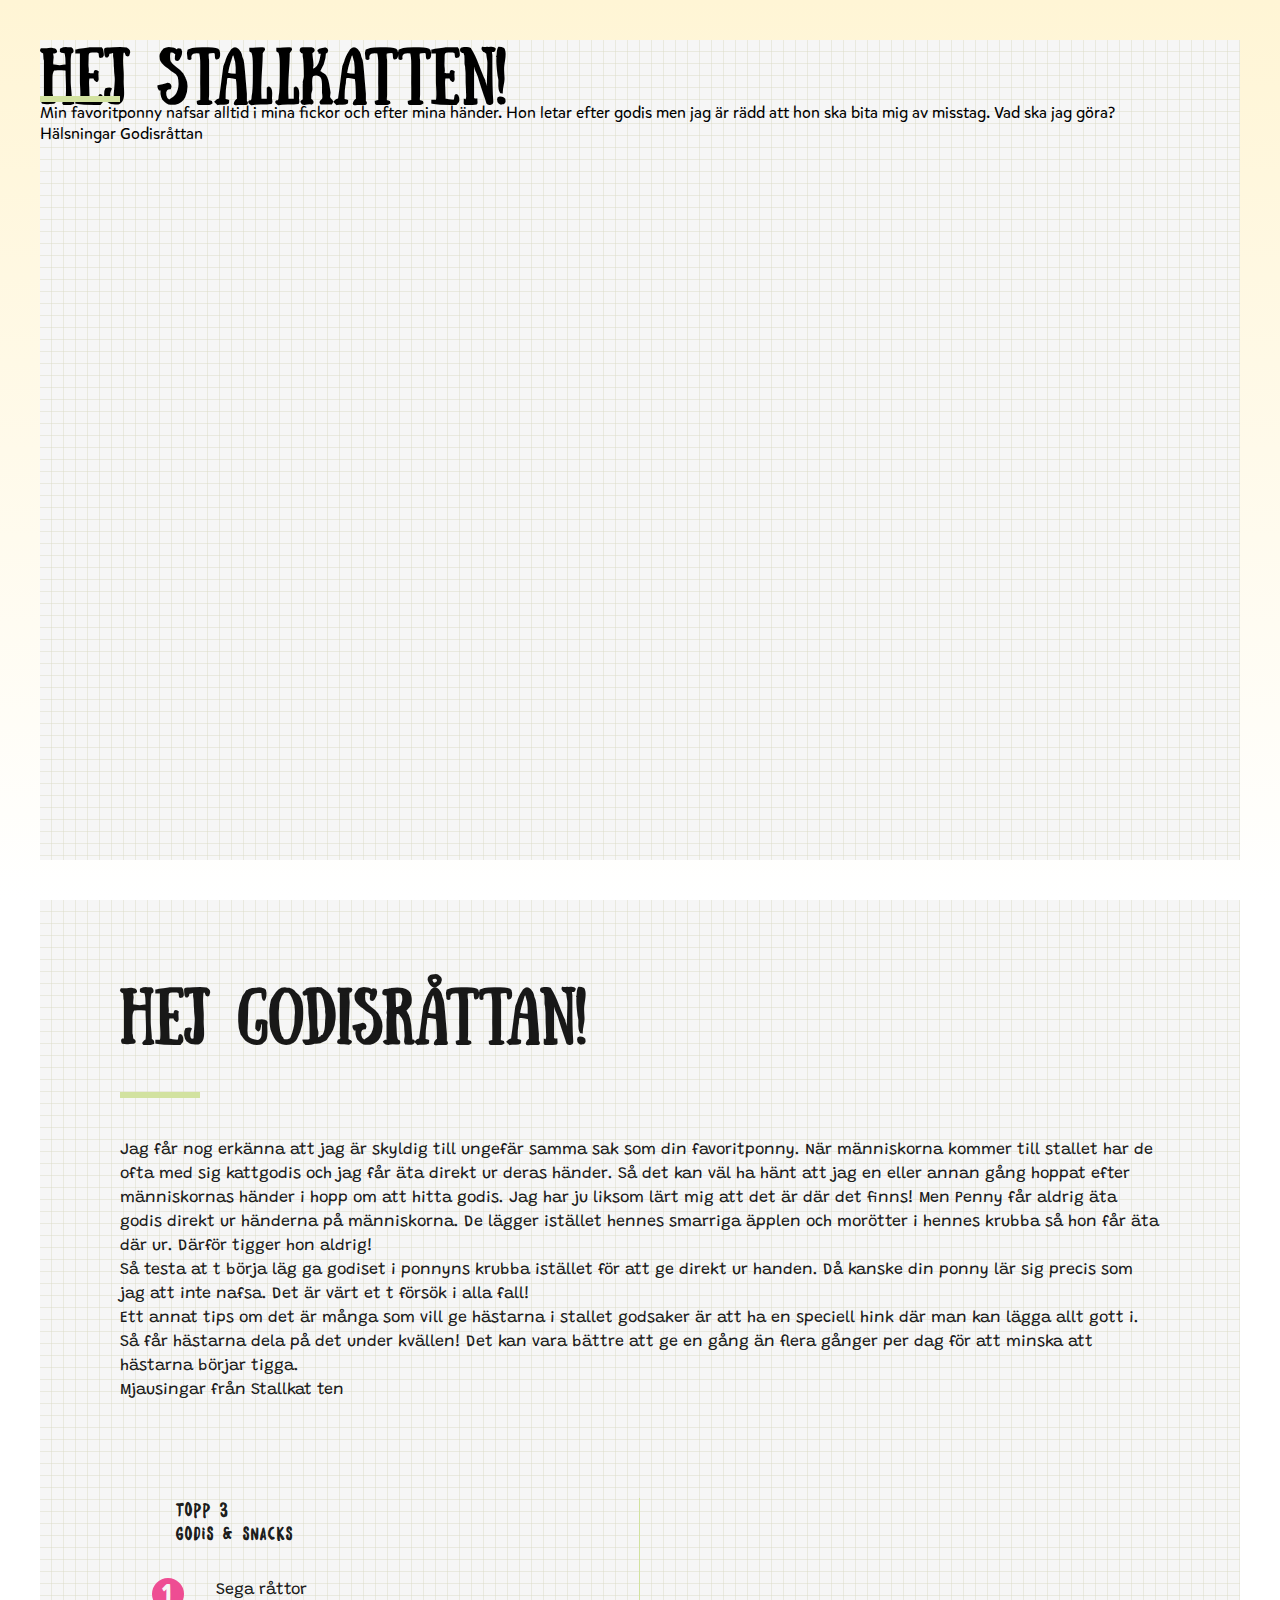
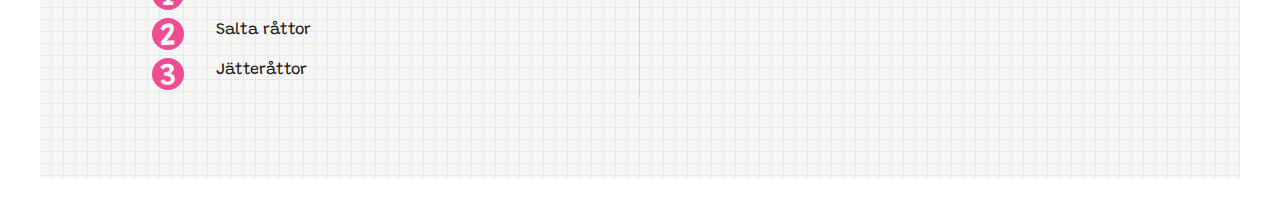
==== hey_stallkatten.html @ 54213138 "new draft pages" ====
<!DOCTYPE html>
<html lang="en">

<head>
    <meta charset="UTF-8">
    <meta http-equiv="X-UA-Compatible" content="IE=edge">
    <meta name="viewport" content="width=device-width, initial-scale=1.0">
    <link rel="stylesheet" href="style/styles.css">
    <link rel="stylesheet" href="style/recipe.css">
    <link rel="preconnect" href="https://fonts.googleapis.com">
    <link rel="preconnect" href="https://fonts.gstatic.com" crossorigin>
    <link href="https://fonts.googleapis.com/css2?family=Roboto:wght@100;300;400&display=swap" rel="stylesheet">
    <link
        href="https://fonts.googleapis.com/css2?family=Chelsea+Market&family=Chewy&family=Finger+Paint&family=Freckle+Face&family=Grandstander:wght@100;200;300;400;500;600;700;800;900&family=Knewave&family=Love+Ya+Like+A+Sister&family=Luckiest+Guy&family=Mountains+of+Christmas:wght@400;700&family=Nixie+One&family=Nunito:ital,wght@0,200;0,300;0,400;0,600;0,700;0,800;0,900;1,200;1,300;1,400;1,600;1,700;1,800;1,900&family=Pompiere&family=Raleway+Dots&family=Sniglet:wght@400;800&family=Special+Elite&family=Titan+One&display=swap"
        rel="stylesheet">
    <title>Stallkatten</title>
</head>

<body>
    <section id="cover">
        <div class="content">
            <h1>Hej Stallkatten!</h1>
            <div class="description">
                <p>Min favoritponny nafsar alltid i mina fickor och efter mina händer. Hon letar efter godis men jag är rädd att hon ska bita mig av misstag. Vad ska jag göra?</p>
                <p>Hälsningar Godisråttan</p>
            </div>
            <!-- <span><a href="#recipe">View full recipe &#8631;</a></span> -->
        </div>
    </section>

    <section id="recipe">
        <h1>Hej Godisråttan!</h1>
        <div class="description">
            <p>Jag får nog erkänna att jag är skyldig till ungefär samma sak som din favoritponny. När människorna kommer till stallet har de ofta med sig kattgodis och jag får äta direkt ur deras händer. Så det kan väl ha hänt att jag en eller annan gång hoppat efter människornas händer i hopp om att hitta godis. Jag har ju liksom lärt mig att det är där det finns! Men Penny får aldrig äta godis direkt ur händerna på människorna. De lägger istället hennes smarriga äpplen och morötter i hennes krubba så hon får äta där ur. Därför tigger hon aldrig!</p>
            <p>Så testa at t börja läg ga godiset i ponnyns krubba istället för att ge direkt ur handen. Då kanske din ponny lär sig precis som jag att inte nafsa. Det är värt et t försök i alla fall!</p>
            <p>Ett annat tips om det är många som vill ge hästarna i stallet godsaker är att ha en speciell hink där man kan lägga allt gott i. Så får hästarna dela på det under kvällen! Det kan vara bättre att ge en gång än flera gånger per dag för att minska att hästarna börjar tigga.</p>
            <p>Mjausingar från Stallkat ten</p>
        </div>

        <div class="recipe-content">

            <div class="recipe-list">
                <h2>topp 3<br><span>godis & snacks</span></h2>
                <ol class="instructions">
                    <li>Sega råttor</li>
                    <li>Salta råttor</li>
                    <li>Jätteråttor</li>
                </ol>
            </div>
        </div>
        <!-- <a href="index.html">Next</a> -->
    </section>
</body>

</html>
---- style/styles.css ----
/* FONTS */

@font-face {
    font-family: MyFontBrush;
    src: url(Daft-Brush.otf);
  }

@font-face {
    font-family: MyFontMikado;
    src: url(HVDFonts-MikadoRegular.otf);
  }

@font-face {
    font-family: MyFontSunday;
    src: url(Sunday-Regular.otf);
}

@font-face {
    font-family: MyFontSean;
    src: url(Hand_Of_Sean_Demo.ttf);
}


/* COLORS */

:root {
    --blue: #0069AB;
    --lightblue: #00B8F1;
    --turquoise: #4EBEA4;
    --green: #00AB6C;
    --lightgreen: #A4CE4C;
    --yellow: #FFDD2E;
    --orange: #FBAF33;
    --red: #EE404A;
    --purple: #873F97;
    --pink: #EE4D93;
}

.bg-blue {
    background-color: #0069AB;
}

.bg-lightblue {
    background-color: #00B8F1;
}

.bg-turquoise {
    background-color: #4EBEA4;
}

.bg-green {
    background-color: #00AB6C;
}

.bg-lightgreen {
    background-color: #A4CE4C;
}

.bg-yellow {
    background-color: #FFDD2E;
}

.bg-orange {
    background-color: #FBAF33;
}

.bg-red {
    background-color: #EE404A;
}

.bg-purple {
    background-color: #873F97;
}
.bg-pink {
    background-color: #EE4D93;
}
.blue {
    color: #0069AB;
}

.lightblue {
    color: #00B8F1;
}

.turquoise {
    color: #4EBEA4;
}

.green {
    color: #00AB6C;
}

.lightgreen {
    color: #A4CE4C;
}

.yellow {
    color: #FFDD2E;
}

.orange {
    color: #FBAF33;
}

.red {
    color: #EE404A;
}

.purple {
    color: #873F97;
}
.pink {
    color: #EE4D93;
}

/* STYLES */

body {
    /* width: 100%;
    height: 100vh; */
    font-family: 'MyFontMikado', sans-serif;
    margin: 0 auto;
    background-image: linear-gradient(#FFF5D5, #fff);
    background-attachment: fixed;
    background-position: center;
    background-repeat: no-repeat;
    background-size: cover;
}

section {
    margin: 20px;
    /* text-align: center; */
}
.subject {
    font-family: MyFontBrush;
    background-color: #EE4D93;
    padding: 5px 25px;
    color: white;
}

.title-1 {
    font-size: 38px;
    font-family: MyFontSunday;
    color: #FBAF33;
}

.title-1 > h1 {
    margin: 5px auto 20px;
    text-align: center;
}

.subtitle {
    font-family: 'Grandstander', sans-serif;
    margin-bottom: 1rem;
    font-size: 1rem;
    font-weight: 300;
    color: #fff;
    line-height: 1.3rem;
    display: inline-block;
    font-variant-caps: small-caps;
    text-align: center;
  }
  
.subtitle .highlight {
    display: inline;
    background: #FBAF33;
    padding: 0.1rem;
  }

.subtitle.sub-1 .highlight {
    box-shadow: 10px 0 0 #FBAF33, -10px 0 0 #FBAF33;
  }

.rotate-1 {
    display:inline-block;
    -webkit-transform: rotate(-15deg);
    -moz-transform: rotate(-15deg);
    -o-transform: rotate(-15deg);
    writing-mode: lr-tb;
}

/* BUBBLE */

.bubble-container {
    position: absolute; 
    top: 320px;
    left: 140px;
    z-index: 4;
}
.bubble {
    font-size: 10px;
    max-width:200px;
    margin:auto;
    padding: 15px;
    position:relative;
    background-color: #fff;
    color: #EE4D93;
    border-radius: 5px;
    font-family: MyFontSean, sans-serif;
    /* box-shadow: rgba(255, 255, 255, 0.1) 0px 1px 1px 0px inset, rgba(50, 50, 93, 0.25) 0px 50px 100px -20px, rgba(0, 0, 0, 0.3) 0px 30px 60px -30px; */
    box-shadow: rgba(0, 0, 0, 0.1) 0px 4px 12px;
    transition: 0.15s ease-in;
}
  .bubble:after{
    content:"";
    display:inline-block;
    border-style:solid;
    border-width:10px 10px 0;
    border-color:#fff transparent;
    position:absolute;
    bottom:-9px;
    left:20px;
  }

  .bubble p {
      margin: 0;
  }

  /* BUTTON */

  .button {
    /* margin:100px; */
    display: block;
    position: absolute;
    top: 420px;
    left: 170px;
    transform: translate(-50%, -50%); 
    width: 25px;
    height: 25px;
    border: #fff 2px solid;
    border-radius: 50%;
    background: #ffd900;
    cursor: pointer;
    box-shadow: 0 0 0 rgba(255, 255, 255, 0.4);
    animation: pulse 2s infinite;
    z-index: 3;
  }

  /* GRID */

  .grid-container {
    display: grid;
    grid-template-columns: repeat(7, 1fr);
  }

  .item-1 {
      grid-column: 1/5;
      padding: 5px;
      margin: auto;
      /* position: relative; */
  }
  .item-2 {
      grid-column: 5/8;
      /* padding: 10px; */
      margin: auto;
      margin-left: 20px;
      font-size: 10px;
  }

  .item-3 {
    grid-column: 1/4;
}

.item-4 {
    grid-column: 4/8;
    margin: auto;
}

/* IMAGES */

  .responsive {
    width: 100%;
    /* max-width: 400px; */
    /* min-width: 120px; */
    /* height: auto; */
    /* float: right; */
    /* margin: 5px; */
  }

.img-rotate-1 {
    transform: rotate(-2deg);
}

.border-pink {
    border: 5px solid var(--pink);
}

.border-light-pink {
    border: 5px solid #f87cb2;
}

.border-purple {
    border: 5px solid var(--purple);
}

.border-orange {
    border: 5px solid #FBAF33;
}

.border-white {
    border: 5px solid #fff;
}

.shadow {
    box-shadow: rgba(0, 0, 0, 0.1) 0px 4px 12px;
}

.border-img {
    border-radius: 10px;
}

.border-round {
    border-radius: 50%;
}

.one {
    transform: rotate(3deg);
}

.two {
    transform: rotate(-1deg);
    margin-top: -10px;
}

/* TEXT */
.text-details {
    font-size: 0.7rem;
}
.text-details span.pink {
    font-family: 'MyFontSean', sans-serif;
}

.text-details > span {
    font-weight: bolder;
}

.articletext span {
    font-weight: 900;
    font-family: 'Grandstander', sans-serif;
}

.qatext {
    font-size: 0.7rem;
}

@keyframes shake-animation {
    0% { transform:translate(0,0) }
    1.78571% { transform:translate(3px,0); transform:rotate(2deg) }
    3.57143% { transform:translate(0,0); transform:rotate(1deg) }
    5.35714% { transform:translate(3px,0); transform:rotate(2deg) }
    7.14286% { transform:translate(0,0); transform:rotate(1deg) }
    8.92857% { transform:translate(3px,0); transform:rotate(2deg) }
    10.71429% { transform:translate(0,0); transform:rotate(1deg) }
    100% { transform:translate(0,0); transform:rotate(0deg) }
    }

@-webkit-keyframes pulse {
    0% {
      -webkit-box-shadow: 0 0 0 0 rgba(255, 255, 255, 0.8);
    }
    70% {
        -webkit-box-shadow: 0 0 0 20px rgba(255, 255, 255, 0);
    }
    100% {
        -webkit-box-shadow: 0 0 0 0 rgba(255, 255, 255, 0);
    }
  }
  @keyframes pulse {
    0% {
      -moz-box-shadow: 0 0 0 0 rgba(255, 255, 255, 0.8);
      box-shadow: 0 0 0 0 rgba(255, 255, 255, 0.4);
    }
    70% {
        -moz-box-shadow: 0 0 0 20px rgba(255, 255, 255, 0);
        box-shadow: 0 0 0 20px rgba(255, 255, 255, 0);
    }
    100% {
        -moz-box-shadow: 0 0 0 0 rgba(255, 255, 255, 0);
        box-shadow: 0 0 0 0 rgba(255, 255, 255, 0);
    }
  }


/* 
@media only screen and (max-width: 800px) {
    .main {
        /* width: 90%; *
        padding: 0;
    }

    .container .img > p {
        width: 80%;
        margin-top: 30px;
        padding: 30px 20px;
        font-size: 20px;
    }

    .one {
        transform: rotate(4deg);
    }
    
    .two {
        transform: rotate(-2deg);
        /* margin-top: -20px; *
        margin-right: 30px;
    }


}

@media only screen and (max-width:500px) {
    /* For mobile phones: *
    .container .img > p {
        width: 80%;
        margin-top: 30px;
        padding: 6px 5px;
        font-size: 15px;
    }
} */
---- style/recipe.css ----
* {
	box-sizing: border-box;
	padding: 0;
	margin: 0;
	transition: all 0.2s ease;
}

/* .gridify.tiny {
    background-image: 
      linear-gradient(transparent 11px, rgba(220,220,200,.8) 12px, transparent 12px),
      linear-gradient(90deg, transparent 11px, rgba(220,220,200,.8) 12px, transparent 12px);
      background-size: 100% 12px, 12px 100%;
  } */

:root {
	--color-bg: #f6f6f6;
	--color-accent: #EE4D93;
	--color-primary: #d2e2a0;
}

.primary-bg {
	background: var(--color-primary);
    /* background-color: #d2e2a0; */
	scroll-behavior: smooth;
}

a {
    font-family: MyFontBrush, 'sans-serif';
}

section, section#recipe_cover, section#recipe, section#recipe_cover span.side {
    background: #f6f6f6;
    background-image: 
    linear-gradient(transparent 11px, rgb(220, 220, 200) 12px, transparent 12px),
    linear-gradient(90deg, transparent 11px, rgb(220, 220, 200) 12px, transparent 12px);
    background-size: 100% 12px, 12px 100%;
}

section {
	/* background: var(--color-bg); */
	width: calc(100% - 80px);
	height: calc(100% - 80px);
	min-height: calc(100vh - 80px);
	position: relative;
	margin: 40px auto;
	overflow: hidden;
}

section#recipe_cover span.side {
	position: absolute;
	height: 100%;
	/* background: var(--color-bg); */
	display: flex;
	flex-direction: column;
	justify-content: space-between;
	align-items: center;
	padding: 48px 24px;
	border-right: 1px solid var(--color-primary);
	z-index: 100;
	font-family: "Grandstander", serif;
}

section#recipe_cover span.side h2 {
	writing-mode: vertical-rl;
	text-orientation: mixed;
	transform: rotate(180deg);
	font-size: 18px;
	font-weight: 500;
	font-style: italic;
	letter-spacing: 1px;
}

section#recipe_cover span.side svg {
	width: 32px;
	height: 32px;
	stroke: var(--color-primary);
}

section#recipe_cover .content {
	position: absolute;
	width: calc(100% - 160px);
	height: 100%;
	right: 0;
	display: flex;
	flex-direction: column;
}

section h1 {
	font-family: 'MyFontSunday', sans-serif;
	font-size: 56px;
	line-height: 110%;
	align-items: center;
	flex: 3;
	display: flex;
	position: relative;
	padding-right: 80px;
}

section h1:before {
	position: absolute;
	content: "";
	width: 80px;
	height: 6px;
	background: var(--color-primary);
	bottom: 0;
}

section#recipe_cover .content span {
	/* font-style: italic; */
	letter-spacing: 1px;
	font-size: 24px;
	font-weight: 400;
	flex: 2;
	display: flex;
	align-items: center;
}

section#recipe_cover .content span a {
	text-decoration: none;
	color: var(--color-accent);
}

section#recipe_cover .content figure {
	width: 100%;
	height: 60%;
	flex: 3;
	position: relative;
	/* z-index: 9; */
	padding: 10px;
}

section#recipe_cover .content figure img {
	object-fit: cover;
	width: 100%;
	height: 100%;
	display: block;
}

figcaption {
	position: absolute;
	bottom: 0;
	right: 0;
	z-index: 100;
	color: var(--color-bg);
	font-family: "MyFontBrush", serif;
	font-size: 12px;
	font-weight: 700;
	text-transform: uppercase;
	letter-spacing: 2px;
	padding: 16px 32px;
	opacity: 0.6;
	text-shadow: 0px 0px 5px rgba(0, 0, 0, 0.6);
}

section#recipe {
	/* background: var(--color-bg); */
	/* color: var(--color-primary); */
    color:rgba(0, 0, 0, 0.9);
	font-family: "Grandstander", serif;
	font-size: 16px; /*GOLEMINA BESHE 18*/
	line-height: 150%; /*BESHE 160%*/
}

section#recipe .overview {
	border: 1px solid red;
	width: 100%;
}

section#recipe .description {
	width: 100%;
	padding: 40px 0;
}

section#recipe .recipe_details {
	width: 100%;
}

section#recipe {
	padding: 80px;
}

section#recipe h1 {
	padding-bottom: 56px;
}

section#recipe .recipe_details ul {
	list-style: none;
	background: var(--color-primary);
	color: var(--color-accent);
	display: flex;
	padding: 24px 0;
}

section#recipe .recipe_details ul li {
	flex: 1;
	display: flex;
	justify-content: center;
	align-items: center;
	flex-direction: column;
	font-family: "Grandstander", serif;
	font-size: 16px;
	font-weight: 400;
	letter-spacing: 2px;
	font-style: italic;
}

section#recipe .recipe_details ul li span,
section#recipe .recipe-content > div > h2 {
	font-family: "MyFontBrush", serif;
	font-size: 16px;
	font-weight: 700;
	text-transform: uppercase;
	letter-spacing: 2px;
	font-style: normal;
}

section#recipe .recipe-content {
	width: 100%;
	display: flex;
	margin-top: 56px;
}

section#recipe .recipe-content > div {
	width: 50%;
}

section#recipe .recipe-content > div > h2 {
	margin-bottom: 32px;
}

section#recipe .recipe-content .ing-list {
	padding-right: 56px;
	display: flex;
	flex-direction: column;
}

section#recipe .recipe-content .recipe-list {
	padding-left: 56px;
}

section#recipe .recipe-content > div > h2 {
	font-weight: 900;
}

section#recipe .recipe-content > div:first-of-type {
	border-right: 1px solid var(--color-primary);
}

section#recipe .recipe-content .ingredients {
	margin-bottom: 24px;
}

section#recipe .recipe-content .ing-list figure img, section figure img {
	width: 100%;
}

section#recipe .recipe-content .ing-list figure, section figure  {
	width: 100%;
	flex: 1;
	position: relative;
}

section#recipe .recipe-content .ing-list figure img, , section figure img {
	object-fit: cover;
	width: 100%;
	height: 100%;
	display: block;
}

p.variation {
	font-size: 16px;
	margin-bottom: 48px;
}

p.variation span {
	font-family: "MyFontBrush", serif;
	font-size: 14px;
	font-weight: 900;
	text-transform: uppercase;
	letter-spacing: 1px;
	font-style: normal;
}

ol {
	list-style: none;
	counter-reset: counter;
	margin: 0;
	padding: 0;
	margin-left: 40px;
}

ol > li {
	counter-increment: counter;
	margin-bottom: 16px;
	width: 100%;
	position: relative;
}

ol > li::before {
	content: counter(counter);
	font-weight: 600;
	font-size: 32px;
	line-height: 2.5rem;
    background: var(--color-accent);
	color: var(--color-bg);
	font-family: "Grandstander", serif;
	/*    border: 1px solid green;*/
	/* min-width: 48px;
	max-width: 48px; */
	position: absolute;
	margin-left: -64px;
	text-align: center;

    /* line-height: 18px; */
    
    width: 32px; height: 32px;
    
    -moz-border-radius: 50%;
    border-radius: 50%;
}

ol > li > ul {
	margin-left: 24px;
	list-style-type: square;
	margin-top: 16px;
}

ol > li > ul > li {
	margin-bottom: 8px;
}

ol > li span {
	font-weight: 700;
	color: var(--pink);
}

p.circle {
  /* border-radius: 50%; */
  background: var(--red);
  color: #fff;
  padding: 10px;
  border-radius: 255px 15px 225px 15px/15px 225px 15px 255px;
  border: 3px solid var(--red);
}

.circle > span {
color: var(--yellow);
}

p.circle::before {
	content: "!";
	font-size: 100px;
	color: var(--yellow);
	opacity: 0.9;
	animation: animate-transparency 2s ease infinite;
  }

.container {
	display: block;
	position: relative;
	padding-left: 32px;
	margin-bottom: 12px;
	cursor: pointer;
	-webkit-user-select: none;
	-moz-user-select: none;
	-ms-user-select: none;
	user-select: none;
}

/* Hide the browser's default checkbox */
.container input {
	display: none;
}

/* Create a custom checkbox */
.checkmark {
	position: absolute;
	top: 0;
	left: 0;
	height: 16px;
	width: 16px;
	background-color: transparent;
	border: 2px solid var(--color-primary);
	margin-top: 8px;
}

/* On mouse-over, add a grey background color */
.container:hover input ~ .checkmark {
	background-color: var(--color-primary);
}

/* Create the checkmark/indicator (hidden when not checked) */
.checkmark:after {
	content: "\2713";
	position: absolute;
	display: none;
}

/* Show the checkmark when checked */
.container input:checked ~ .checkmark:after {
	display: block;
}

/* Style the checkmark/indicator */
.container .checkmark:after {
	background: var(--color-primary);
	font-size: 12px;
	line-height: 12px;
	width: 12px;
	height: 12px;
	text-align: center;
	color: var(--color-bg);
}

@keyframes animate-transparency {
	0%   {color: var(--yellow);}
	50%  {color: #ffffff00;}
	100% {color: var(--yellow);}
  }

/* MEDIA QUERIES */

@media screen and (max-width: 768px) {
	section {
		width: calc(100% - 48px);
		height: calc(100% - 48px);
		min-height: calc(100vh - 48px);
		margin: 24px auto;
	}

	section#recipe {
		padding: 56px 40px;
	}

	section#recipe_cover .content {
		width: calc(100% - 80px);
	}

	section h1 {
		font-size: 40px;
		padding: 0 32px;
	}

	section#recipe h1 {
		padding: 0 0 56px 0;
	}

	section#recipe_cover .content span {
		font-size: 22px;
		padding: 0 32px;
	}

	section#recipe .recipe-content {
		width: 100%;
		display: flex;
		flex-direction: column;
		margin-top: 56px;
	}

	section#recipe .recipe-content > div {
		width: 100%;
	}

	section#recipe .recipe-content > div:first-of-type {
		border-right: none;
		border-bottom: 6px solid var(--color-primary);
	}

	section#recipe .recipe-content .ing-list {
		padding-right: 0;
		padding-bottom: 56px;
	}

	section#recipe .recipe-content .recipe-list {
		padding-left: 0;
		padding-top: 56px;
	}

	section#recipe .recipe_details ul {
		background: var(--color-primary);
		display: flex;
		flex-wrap: wrap;
		padding: 24px 0;
	}

	section#recipe .recipe_details ul li {
		display: flex;
		justify-content: center;
		align-items: center;
		flex-direction: column;
		min-width: 50%;
		padding: 24px;
	}
}
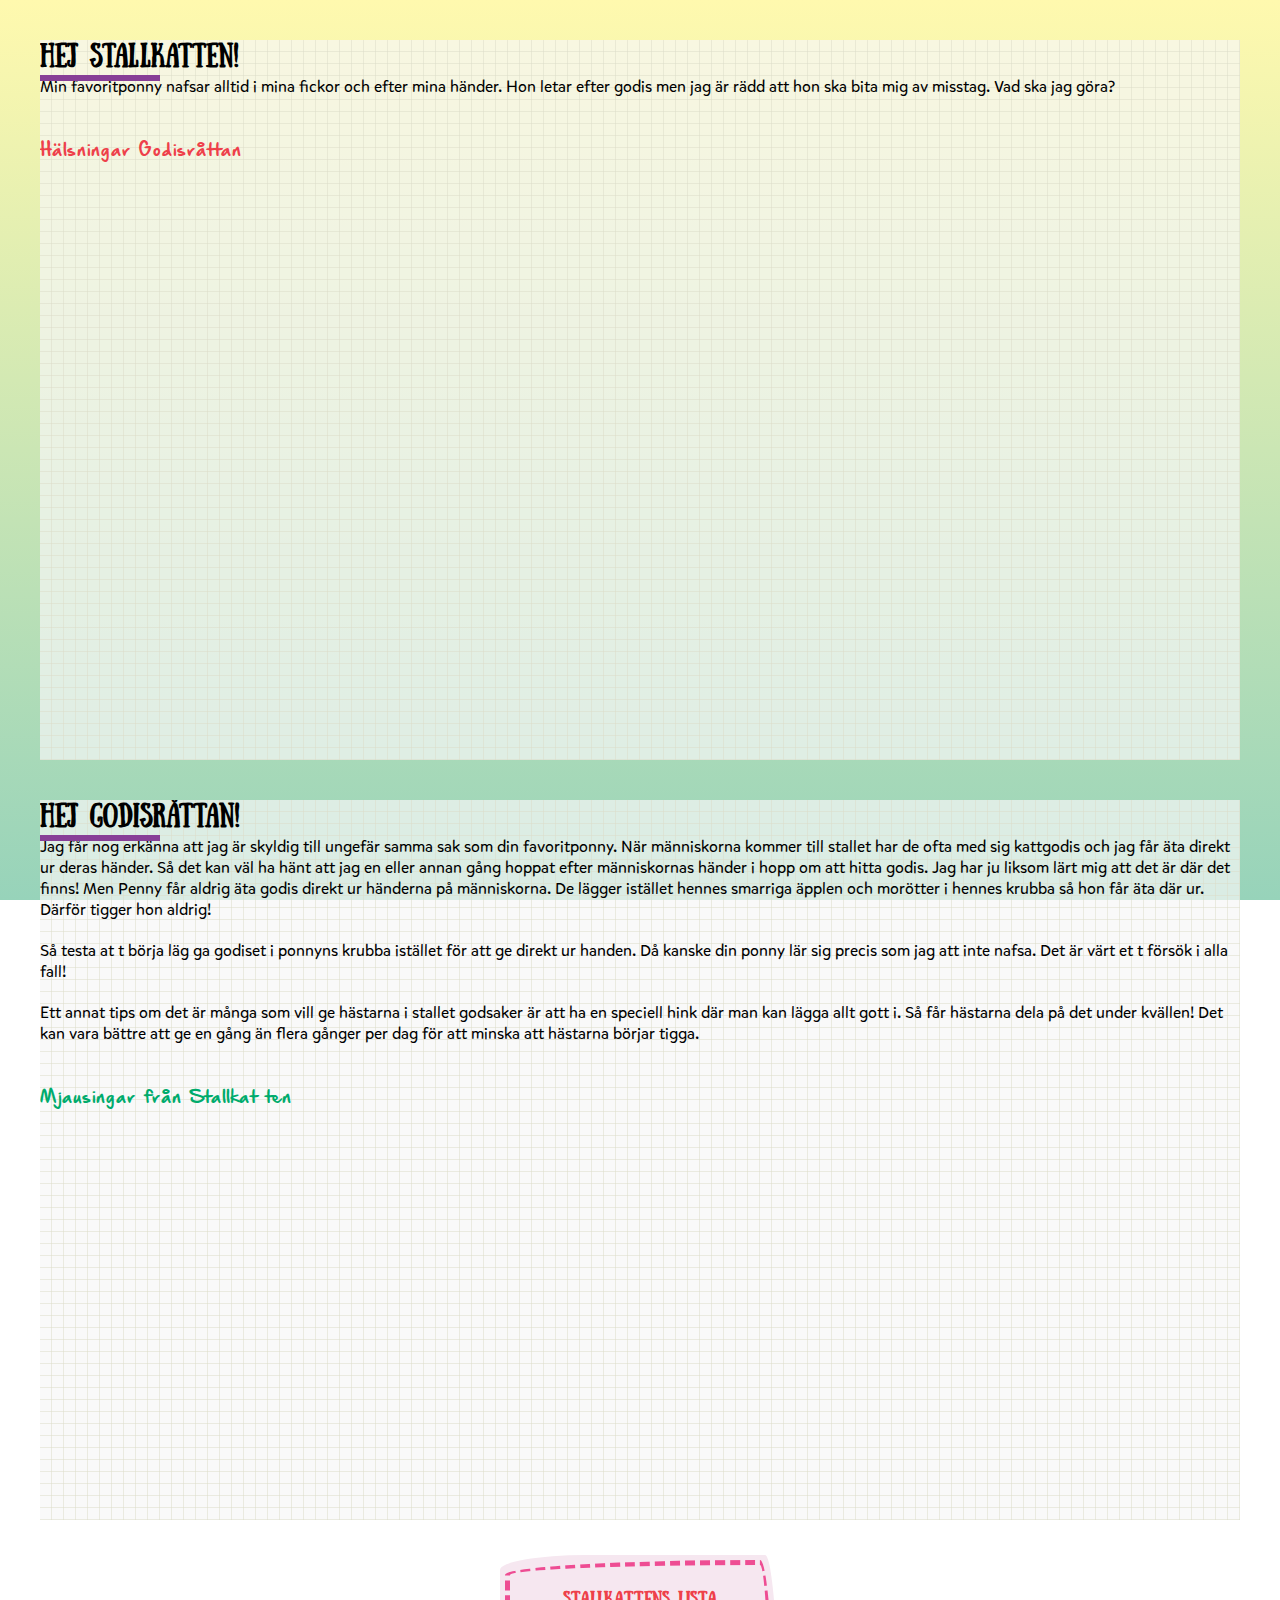
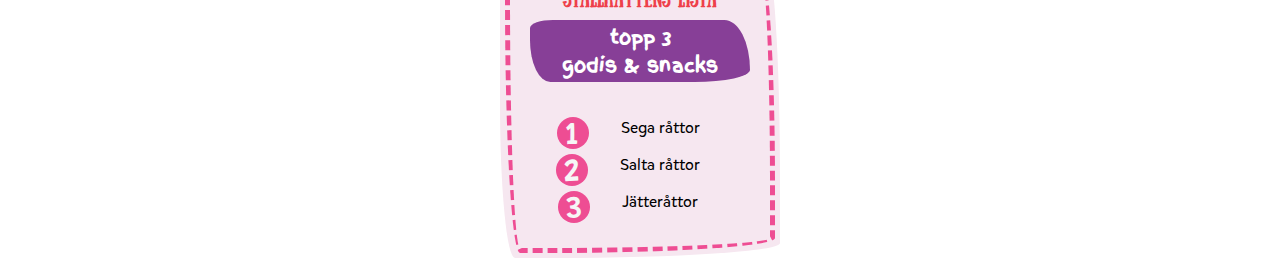
==== commit abce9828: "letter" ====
--- a/hey_stallkatten.html
+++ b/hey_stallkatten.html
@@ -6,7 +6,7 @@
     <meta http-equiv="X-UA-Compatible" content="IE=edge">
     <meta name="viewport" content="width=device-width, initial-scale=1.0">
     <link rel="stylesheet" href="style/styles.css">
-    <link rel="stylesheet" href="style/recipe.css">
+    <link rel="stylesheet" href="style/stallkatten.css">
     <link rel="preconnect" href="https://fonts.googleapis.com">
     <link rel="preconnect" href="https://fonts.gstatic.com" crossorigin>
     <link href="https://fonts.googleapis.com/css2?family=Roboto:wght@100;300;400&display=swap" rel="stylesheet">
@@ -22,25 +22,27 @@
             <h1>Hej Stallkatten!</h1>
             <div class="description">
                 <p>Min favoritponny nafsar alltid i mina fickor och efter mina händer. Hon letar efter godis men jag är rädd att hon ska bita mig av misstag. Vad ska jag göra?</p>
-                <p>Hälsningar Godisråttan</p>
+                <p class="sign-off">Hälsningar Godisråttan</p>
             </div>
             <!-- <span><a href="#recipe">View full recipe &#8631;</a></span> -->
         </div>
     </section>
 
-    <section id="recipe">
+    <section id="stallkatten">
         <h1>Hej Godisråttan!</h1>
         <div class="description">
             <p>Jag får nog erkänna att jag är skyldig till ungefär samma sak som din favoritponny. När människorna kommer till stallet har de ofta med sig kattgodis och jag får äta direkt ur deras händer. Så det kan väl ha hänt att jag en eller annan gång hoppat efter människornas händer i hopp om att hitta godis. Jag har ju liksom lärt mig att det är där det finns! Men Penny får aldrig äta godis direkt ur händerna på människorna. De lägger istället hennes smarriga äpplen och morötter i hennes krubba så hon får äta där ur. Därför tigger hon aldrig!</p>
             <p>Så testa at t börja läg ga godiset i ponnyns krubba istället för att ge direkt ur handen. Då kanske din ponny lär sig precis som jag att inte nafsa. Det är värt et t försök i alla fall!</p>
             <p>Ett annat tips om det är många som vill ge hästarna i stallet godsaker är att ha en speciell hink där man kan lägga allt gott i. Så får hästarna dela på det under kvällen! Det kan vara bättre att ge en gång än flera gånger per dag för att minska att hästarna börjar tigga.</p>
-            <p>Mjausingar från Stallkat ten</p>
+            <p class="sign-off">Mjausingar från Stallkat ten</p>
         </div>
-
-        <div class="recipe-content">
+</section>
+<!-- <section> -->
+        <div class="pink-block2">
 
             <div class="recipe-list">
-                <h2>topp 3<br><span>godis & snacks</span></h2>
+                <h4>STALLKATTENS LISTA</h4>
+                <h3>topp 3<br><span>godis & snacks</span></h3>
                 <ol class="instructions">
                     <li>Sega råttor</li>
                     <li>Salta råttor</li>
@@ -48,8 +50,7 @@
                 </ol>
             </div>
         </div>
-        <!-- <a href="index.html">Next</a> -->
-    </section>
+    <!-- </section> -->
 </body>
 
 </html>--- a/style/styles.css
+++ b/style/styles.css
@@ -9,6 +9,11 @@
     font-family: MyFontMikado;
     src: url(HVDFonts-MikadoRegular.otf);
   }
+
+@font-face {
+    font-family: MyFontMikadoBold;
+    src: url(HVDFonts-MikadoUltra.otf);
+}
 
 @font-face {
     font-family: MyFontSunday;
@@ -34,6 +39,7 @@
     --red: #EE404A;
     --purple: #873F97;
     --pink: #EE4D93;
+    --lightpink: #F6E7F0;
 }
 
 .bg-blue {
@@ -111,6 +117,9 @@
 }
 .pink {
     color: #EE4D93;
+}
+.white{
+    color: #fff;
 }
 
 /* STYLES */
@@ -120,7 +129,7 @@
     height: 100vh; */
     font-family: 'MyFontMikado', sans-serif;
     margin: 0 auto;
-    background-image: linear-gradient(#FFF5D5, #fff);
+    /* background-image: linear-gradient(#FFF5D5, #fff); */
     background-attachment: fixed;
     background-position: center;
     background-repeat: no-repeat;
@@ -268,6 +277,17 @@
 
 /* IMAGES */
 
+.s-img {
+    max-width: 70px;
+}
+.l-img {
+    max-width: 250px;
+    margin: 10px auto;
+}
+.xl-img {
+    max-width: 280px;
+    margin: 15px auto;
+}
   .responsive {
     width: 100%;
     /* max-width: 400px; */
@@ -314,7 +334,7 @@
 }
 
 .one {
-    transform: rotate(3deg);
+    transform: rotate(2deg);
 }
 
 .two {
@@ -342,6 +362,87 @@
 .qatext {
     font-size: 0.7rem;
 }
+
+/* BLOCKS */
+
+.white-block {
+	background-color: white;
+	border-radius: 10px;
+	padding:20px;
+	margin-bottom: 25px;
+}
+.white-block p {
+    padding: 15px 0;
+}
+
+
+.pink-block {
+    border-radius: 255px 15px 225px 15px/15px 225px 15px 255px;
+    padding: 25px;
+    /* background:var(--lightpink);
+    float:left; */
+    border: 5px dashed var(--pink);
+    /* outline: 4px dashed var(--pink); */
+    /* outline-offset: -10px; */
+    margin: 25px auto;
+    position: relative;
+}
+
+.pink-block:before {
+    border-radius: 85px 15px 225px 15px/15px 225px 15px 155px;
+    position: absolute;
+    background: var(--lightpink);
+    content: '';
+    bottom: -10px;
+    right: -10px;
+    left: -10px;
+    top: -10px;
+    z-index: -1;
+  }
+
+  .pink-block h3 {
+      font-family: Finger Paint, sans-serif;
+      border-radius: 85px 95px 205px 75px/30px 185px 45px 155px;
+      background-color: var(--purple);
+      color: white;
+      text-align: center;
+      padding: 3px;
+      margin-bottom: 15px;
+  }
+
+  .tape {
+    background-color: hsla(0,0%,100%,.4);
+    box-shadow: inset 0 0 3px 5px hsla(0,0%,100%,.1);
+    height: 15px;
+    zoom:1.5;
+     z-index: 10;
+    margin-left: 20px;
+    position: absolute;
+    transform: rotate(-25deg);
+    width: 40px;
+    -webkit-filter: drop-shadow(0 1px 1px hsla(0,0%,0%,.3));
+  }
+  .tape:after,
+  .tape:before {
+    background-size: .4em .4em;
+    bottom: 0;
+    content: '';
+    position: absolute;
+    top: 0;
+    width: .2em;
+  }
+  .tape:after {
+    background-image: linear-gradient(45deg, transparent 50%, hsla(0,0%,100%,.3) 50%),
+                      linear-gradient(-45deg, transparent 50%, hsla(0,0%,100%,.3) 50%);
+    background-position: 0 100%;
+    left: -.2em;
+  }
+  .tape:before {
+    background-image: linear-gradient(135deg, transparent 50%, hsla(0,0%,100%,.3) 50%),
+                      linear-gradient(-135deg, transparent 50%, hsla(0,0%,100%,.3) 50%);
+    background-position: 100% 100%;
+    right: -.2em;
+  }
 
 @keyframes shake-animation {
     0% { transform:translate(0,0) }
--- a/style/stallkatten.css
+++ b/style/stallkatten.css
@@ -0,0 +1,550 @@
+* {
+	box-sizing: border-box;
+	padding: 0;
+	margin: 0;
+	transition: all 0.2s ease;
+}
+
+/* .gridify.tiny {
+    background-image: 
+      linear-gradient(transparent 11px, rgba(220,220,200,.8) 12px, transparent 12px),
+      linear-gradient(90deg, transparent 11px, rgba(220,220,200,.8) 12px, transparent 12px);
+      background-size: 100% 12px, 12px 100%;
+  } */
+
+:root {
+	--color-bg: #f6f6f6;
+	--color-accent: #EE4D93;
+	--color-primary: #d2e2a0;
+}
+
+body {
+	background-image: linear-gradient(rgb(255, 249, 174), rgb(151, 211, 186));
+}
+
+.primary-bg {
+	background: var(--color-primary);
+    /* background-color: #d2e2a0; */
+	scroll-behavior: smooth;
+}
+
+a {
+    font-family: MyFontBrush, 'sans-serif';
+}
+
+section, section#recipe_cover, section#recipe, section#recipe_cover span.side {
+    background: #f6f6f6b3;
+    background-image: 
+    linear-gradient(transparent 11px, rgb(220, 220, 200) 12px, transparent 12px),
+    linear-gradient(90deg, transparent 11px, rgb(220, 220, 200) 12px, transparent 12px);
+    background-size: 100% 12px, 12px 100%;
+}
+
+section {
+	/* background: var(--color-bg); */
+	width: calc(100% - 80px);
+	height: calc(100% - 80px);
+	min-height: calc(100vh - 180px);
+	position: relative;
+	margin: 40px auto;
+	overflow: hidden;
+}
+
+/* #stallkatten h1 {
+	font-size: larger;
+} */
+
+section#recipe_cover span.side h2 {
+	writing-mode: vertical-rl;
+	text-orientation: mixed;
+	transform: rotate(180deg);
+	font-size: 18px;
+	font-weight: 500;
+	font-style: italic;
+	letter-spacing: 1px;
+}
+
+section#recipe_cover span.side svg {
+	width: 32px;
+	height: 32px;
+	stroke: var(--color-primary);
+}
+
+section#recipe_cover .content {
+	position: absolute;
+	width: calc(100% - 160px);
+	height: 100%;
+	right: 0;
+	display: flex;
+	flex-direction: column;
+}
+
+section h1 {
+	font-family: 'MyFontSunday', sans-serif;
+	font-size: x-large;
+	line-height: 110%;
+	align-items: center;
+	flex: 3;
+	display: flex;
+	position: relative;
+	padding-right: 80px;
+}
+
+section h1:before {
+	position: absolute;
+	content: "";
+	width: 120px;
+	height: 6px;
+	background: var(--purple);
+	bottom: -15px;
+}
+
+section#recipe_cover .content span {
+	/* font-style: italic; */
+	letter-spacing: 1px;
+	font-size: 24px;
+	font-weight: 400;
+	flex: 2;
+	display: flex;
+	align-items: center;
+}
+
+section#recipe_cover .content span a {
+	text-decoration: none;
+	color: var(--color-accent);
+}
+
+section#recipe_cover .content figure {
+	width: 100%;
+	height: 60%;
+	flex: 3;
+	position: relative;
+	/* z-index: 9; */
+	padding: 10px;
+}
+
+section#recipe_cover .content figure img {
+	object-fit: cover;
+	width: 100%;
+	height: 100%;
+	display: block;
+}
+
+figcaption {
+	position: absolute;
+	bottom: 0;
+	right: 0;
+	z-index: 100;
+	color: var(--color-bg);
+	font-family: "MyFontBrush", serif;
+	font-size: 12px;
+	font-weight: 700;
+	text-transform: uppercase;
+	letter-spacing: 2px;
+	padding: 16px 32px;
+	opacity: 0.6;
+	text-shadow: 0px 0px 5px rgba(0, 0, 0, 0.6);
+}
+
+section#recipe {
+	/* background: var(--color-bg); */
+	/* color: var(--color-primary); */
+    color:rgba(0, 0, 0, 0.9);
+	font-family: "Grandstander", serif;
+	font-size: 16px; /*GOLEMINA BESHE 18*/
+	line-height: 150%; /*BESHE 160%*/
+}
+
+section#recipe .overview {
+	border: 1px solid red;
+	width: 100%;
+}
+
+section#recipe .description {
+	width: 100%;
+	padding: 40px 0;
+}
+
+section#recipe .recipe_details {
+	width: 100%;
+}
+
+section#recipe {
+	padding: 80px;
+}
+
+section#recipe h1 {
+	padding-bottom: 56px;
+}
+
+section#recipe .recipe_details ul {
+	list-style: none;
+	background: var(--color-primary);
+	color: var(--color-accent);
+	display: flex;
+	padding: 24px 0;
+}
+
+section#recipe .recipe_details ul li {
+	flex: 1;
+	display: flex;
+	justify-content: center;
+	align-items: center;
+	flex-direction: column;
+	font-family: "Grandstander", serif;
+	font-size: 16px;
+	font-weight: 400;
+	letter-spacing: 2px;
+	font-style: italic;
+}
+
+section#recipe .recipe_details ul li span,
+section#recipe .recipe-content > div > h2 {
+	font-family: "MyFontBrush", serif;
+	font-size: 16px;
+	font-weight: 700;
+	text-transform: uppercase;
+	letter-spacing: 2px;
+	font-style: normal;
+}
+
+section#recipe .recipe-content {
+	width: 100%;
+	display: flex;
+	margin-top: 56px;
+}
+
+section#recipe .recipe-content > div {
+	width: 50%;
+}
+
+section#recipe .recipe-content > div > h2 {
+	margin-bottom: 32px;
+}
+
+section#recipe .recipe-content .ing-list {
+	padding-right: 56px;
+	display: flex;
+	flex-direction: column;
+}
+
+section#recipe .recipe-content .recipe-list {
+	padding-left: 56px;
+}
+
+section#recipe .recipe-content > div > h2 {
+	font-weight: 900;
+}
+
+section#recipe .recipe-content > div:first-of-type {
+	border-right: 1px solid var(--color-primary);
+}
+
+section#recipe .recipe-content .ingredients {
+	margin-bottom: 24px;
+}
+
+section#recipe .recipe-content .ing-list figure img, section figure img {
+	width: 100%;
+}
+
+section#recipe .recipe-content .ing-list figure, section figure  {
+	width: 100%;
+	flex: 1;
+	position: relative;
+}
+
+section#recipe .recipe-content .ing-list figure img, , section figure img {
+	object-fit: cover;
+	width: 100%;
+	height: 100%;
+	display: block;
+}
+
+p.variation {
+	font-size: 16px;
+	margin-bottom: 48px;
+}
+
+p.variation span {
+	font-family: "MyFontBrush", serif;
+	font-size: 14px;
+	font-weight: 900;
+	text-transform: uppercase;
+	letter-spacing: 1px;
+	font-style: normal;
+}
+
+ol {
+	list-style: none;
+	counter-reset: counter;
+	margin: 0;
+	padding: 0;
+	margin-left: 40px;
+}
+
+ol > li {
+	counter-increment: counter;
+	margin-bottom: 16px;
+	width: 100%;
+	position: relative;
+}
+
+ol > li::before {
+	content: counter(counter);
+	font-weight: 600;
+	font-size: 32px;
+	line-height: 2.5rem;
+    background: var(--color-accent);
+	color: var(--color-bg);
+	font-family: "Grandstander", serif;
+	/*    border: 1px solid green;*/
+	/* min-width: 48px;
+	max-width: 48px; */
+	position: absolute;
+	margin-left: -64px;
+	text-align: center;
+
+    /* line-height: 18px; */
+    
+    width: 32px; height: 32px;
+    
+    -moz-border-radius: 50%;
+    border-radius: 50%;
+}
+
+ol > li > ul {
+	margin-left: 24px;
+	list-style-type: square;
+	margin-top: 16px;
+}
+
+ol > li > ul > li {
+	margin-bottom: 8px;
+}
+
+ol > li span {
+	font-weight: 700;
+	color: var(--pink);
+}
+
+p.circle {
+  /* border-radius: 50%; */
+  background: var(--red);
+  color: #fff;
+  padding: 10px;
+  border-radius: 255px 15px 225px 15px/15px 225px 15px 255px;
+  border: 3px solid var(--red);
+}
+
+.circle > span {
+color: var(--yellow);
+}
+
+p.circle::before {
+	content: "!";
+	font-size: 100px;
+	color: var(--yellow);
+	opacity: 0.9;
+	animation: animate-transparency 2s ease infinite;
+  }
+
+.container {
+	display: block;
+	position: relative;
+	padding-left: 32px;
+	margin-bottom: 12px;
+	cursor: pointer;
+	-webkit-user-select: none;
+	-moz-user-select: none;
+	-ms-user-select: none;
+	user-select: none;
+}
+
+/* Hide the browser's default checkbox */
+.container input {
+	display: none;
+}
+
+/* Create a custom checkbox */
+.checkmark {
+	position: absolute;
+	top: 0;
+	left: 0;
+	height: 16px;
+	width: 16px;
+	background-color: transparent;
+	border: 2px solid var(--color-primary);
+	margin-top: 8px;
+}
+
+/* On mouse-over, add a grey background color */
+.container:hover input ~ .checkmark {
+	background-color: var(--color-primary);
+}
+
+/* Create the checkmark/indicator (hidden when not checked) */
+.checkmark:after {
+	content: "\2713";
+	position: absolute;
+	display: none;
+}
+
+/* Show the checkmark when checked */
+.container input:checked ~ .checkmark:after {
+	display: block;
+}
+
+/* Style the checkmark/indicator */
+.container .checkmark:after {
+	background: var(--color-primary);
+	font-size: 12px;
+	line-height: 12px;
+	width: 12px;
+	height: 12px;
+	text-align: center;
+	color: var(--color-bg);
+}
+
+.pink-block2 {
+    border-radius: 255px 15px 225px 15px/15px 225px 15px 255px;
+    padding: 20px;
+    background:var(--lightpink);
+    /*float:left; */
+    border: 5px dashed var(--pink);
+    /* outline: 4px dashed var(--pink); */
+    /* outline-offset: -10px; */
+    margin: 25px auto;
+    position: relative;
+	max-width: 270px;
+	text-align: center;
+}
+
+.pink-block2:before {
+    border-radius: 85px 15px 225px 15px/15px 225px 15px 155px;
+    position: absolute;
+    background: var(--lightpink);
+    content: '';
+    bottom: -10px;
+    right: -10px;
+    left: -10px;
+    top: -10px;
+    z-index: -1;
+  }
+
+  .pink-block2 h3 {
+      font-family: Finger Paint, sans-serif;
+      border-radius: 85px 95px 205px 75px/30px 185px 45px 155px;
+      background-color: var(--purple);
+      color: white;
+      text-align: center;
+      padding: 3px;
+      margin-bottom: 35px;
+  }
+
+  .pink-block2 h4 {
+	font-family: MyFontSunday, sans-serif;
+	color: var(--red);
+	text-align: center;
+	padding: 3px;
+	margin-bottom: 10px;
+}
+
+#cover p, #stallkatten p {
+	padding: 10px 0;
+}
+.sign-off {
+	font-family: MyFontSean, sans-serif;
+	margin-top: 25px;
+}
+
+#cover .sign-off{
+	color: var(--red);
+}
+
+#stallkatten .sign-off {
+	color: var(--green);
+}
+
+@keyframes animate-transparency {
+	0%   {color: var(--yellow);}
+	50%  {color: #ffffff00;}
+	100% {color: var(--yellow);}
+  }
+
+/* MEDIA QUERIES */
+
+@media screen and (max-width: 768px) {
+	section {
+		width: calc(100% - 48px);
+		height: calc(100% - 48px);
+		min-height: calc(100vh - 280px);
+		margin: 24px auto;
+		padding: 25px;
+	}
+
+	section#recipe {
+		padding: 56px 40px;
+	}
+
+	section#recipe_cover .content {
+		width: calc(100% - 80px);
+	}
+
+	section h1 {
+		font-size: 24px;
+		padding: 0 0 0 10px;
+		margin-bottom: 25px;
+	}
+
+	section#recipe h1 {
+		padding: 0 0 56px 0;
+	}
+
+	section#recipe_cover .content span {
+		font-size: 22px;
+		padding: 0 32px;
+	}
+
+	section#recipe .recipe-content {
+		width: 100%;
+		display: flex;
+		flex-direction: column;
+		margin-top: 56px;
+	}
+
+	section#recipe .recipe-content > div {
+		width: 100%;
+	}
+
+	section#recipe .recipe-content > div:first-of-type {
+		border-right: none;
+		border-bottom: 6px solid var(--color-primary);
+	}
+
+	section#recipe .recipe-content .ing-list {
+		padding-right: 0;
+		padding-bottom: 56px;
+	}
+
+	section#recipe .recipe-content .recipe-list {
+		padding-left: 0;
+		padding-top: 56px;
+	}
+
+	section#recipe .recipe_details ul {
+		background: var(--color-primary);
+		display: flex;
+		flex-wrap: wrap;
+		padding: 24px 0;
+	}
+
+	section#recipe .recipe_details ul li {
+		display: flex;
+		justify-content: center;
+		align-items: center;
+		flex-direction: column;
+		min-width: 50%;
+		padding: 24px;
+	}
+}
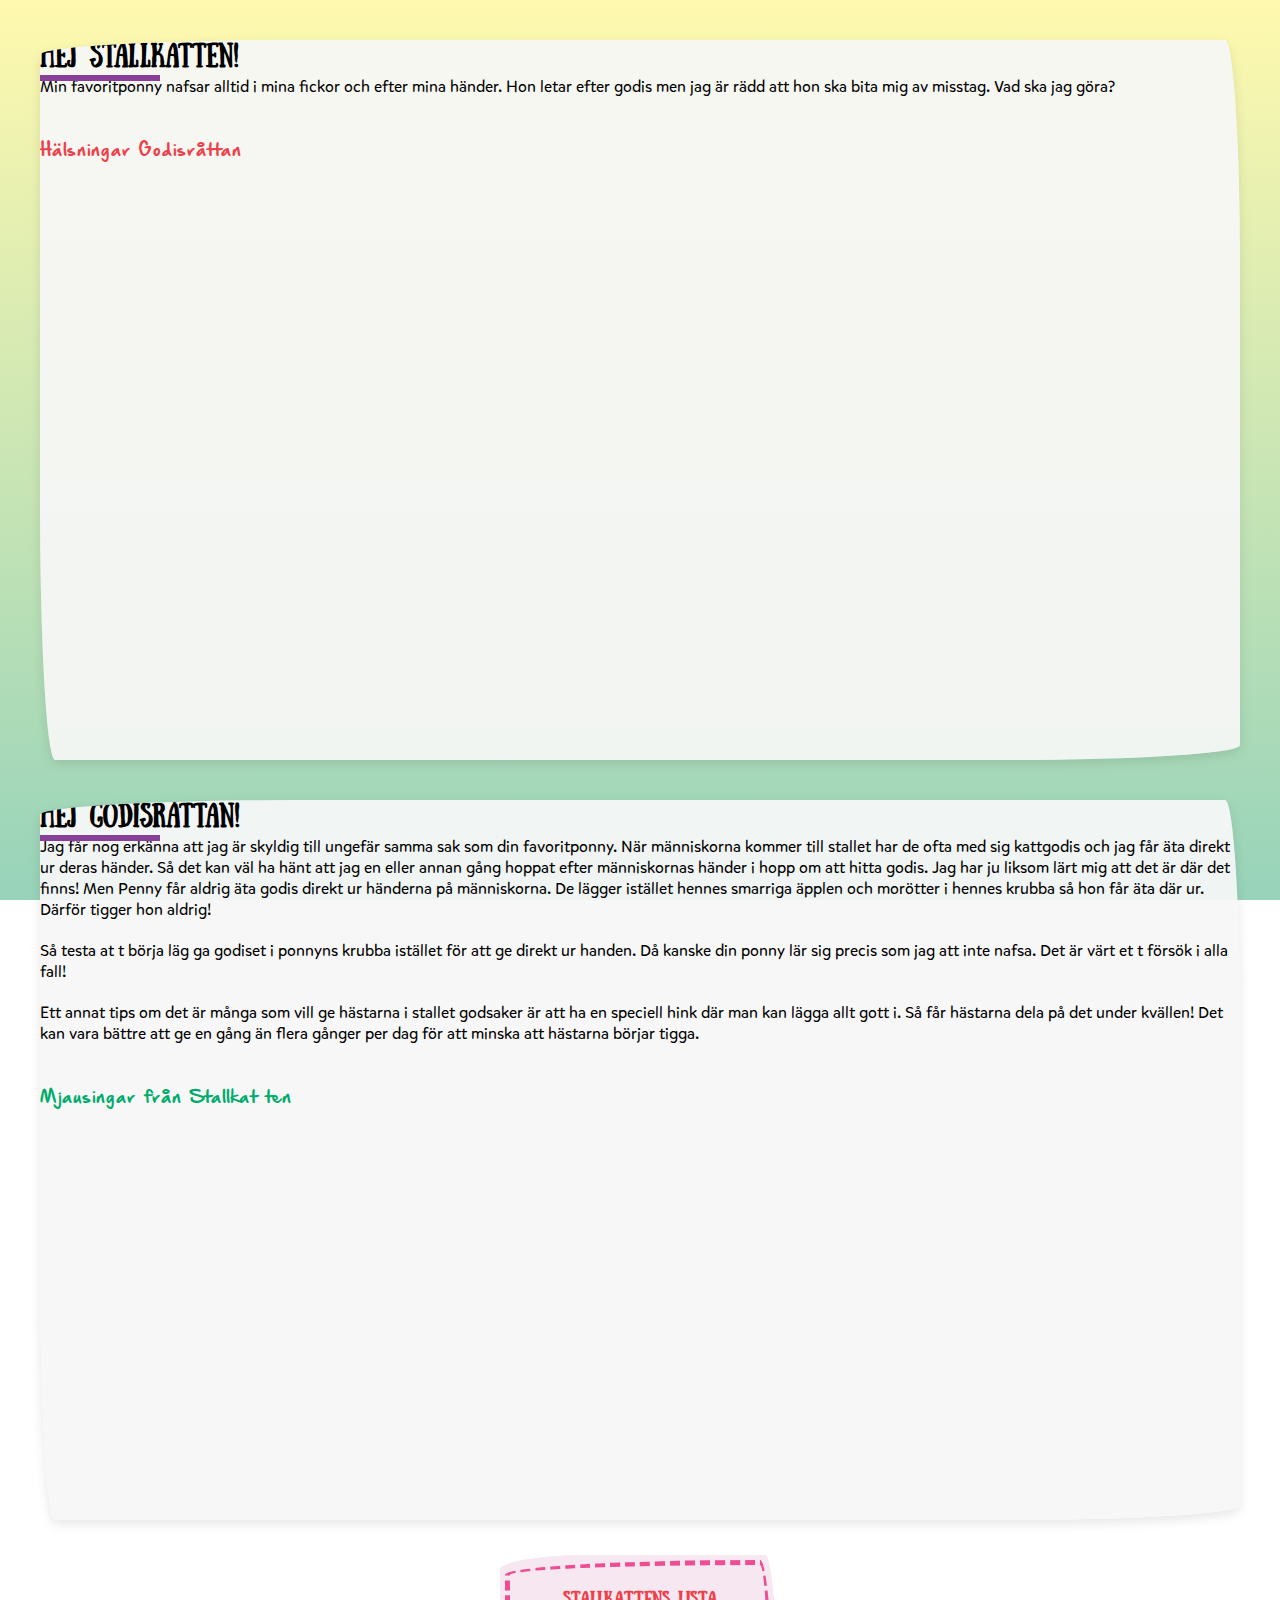
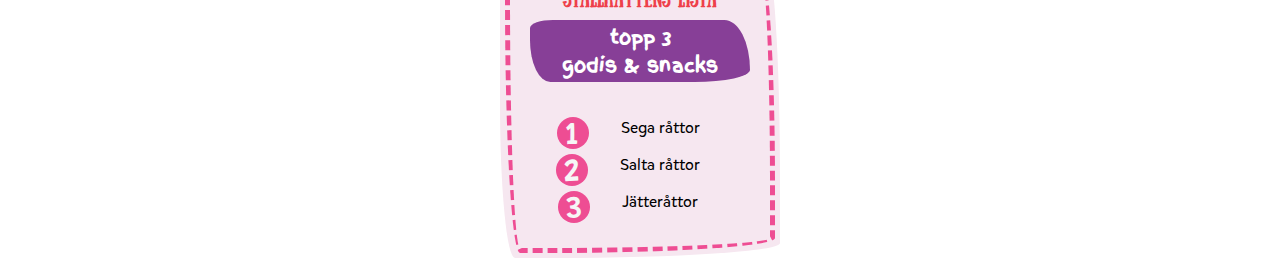
==== commit 19ac51b2: "letter" ====
--- a/hey_stallkatten.html
+++ b/hey_stallkatten.html
@@ -17,7 +17,7 @@
 </head>
 
 <body>
-    <section id="cover">
+    <section id="cover" class="shadow">
         <div class="content">
             <h1>Hej Stallkatten!</h1>
             <div class="description">
@@ -28,7 +28,7 @@
         </div>
     </section>
 
-    <section id="stallkatten">
+    <section id="stallkatten" class="shadow">
         <h1>Hej Godisråttan!</h1>
         <div class="description">
             <p>Jag får nog erkänna att jag är skyldig till ungefär samma sak som din favoritponny. När människorna kommer till stallet har de ofta med sig kattgodis och jag får äta direkt ur deras händer. Så det kan väl ha hänt att jag en eller annan gång hoppat efter människornas händer i hopp om att hitta godis. Jag har ju liksom lärt mig att det är där det finns! Men Penny får aldrig äta godis direkt ur händerna på människorna. De lägger istället hennes smarriga äpplen och morötter i hennes krubba så hon får äta där ur. Därför tigger hon aldrig!</p>
--- a/style/stallkatten.css
+++ b/style/stallkatten.css
@@ -33,10 +33,11 @@
 }
 
 section, section#recipe_cover, section#recipe, section#recipe_cover span.side {
-    background: #f6f6f6b3;
-    background-image: 
+    background: #f6f6f6ee;
+		border-radius: 255px 15px 225px 15px/15px 225px 15px 255px;
+    /* background-image: 
     linear-gradient(transparent 11px, rgb(220, 220, 200) 12px, transparent 12px),
-    linear-gradient(90deg, transparent 11px, rgb(220, 220, 200) 12px, transparent 12px);
+    linear-gradient(90deg, transparent 11px, rgb(220, 220, 200) 12px, transparent 12px); */
     background-size: 100% 12px, 12px 100%;
 }
 
@@ -493,7 +494,7 @@
 
 	section h1 {
 		font-size: 24px;
-		padding: 0 0 0 10px;
+		padding: 20px 0 0 10px;
 		margin-bottom: 25px;
 	}
 
